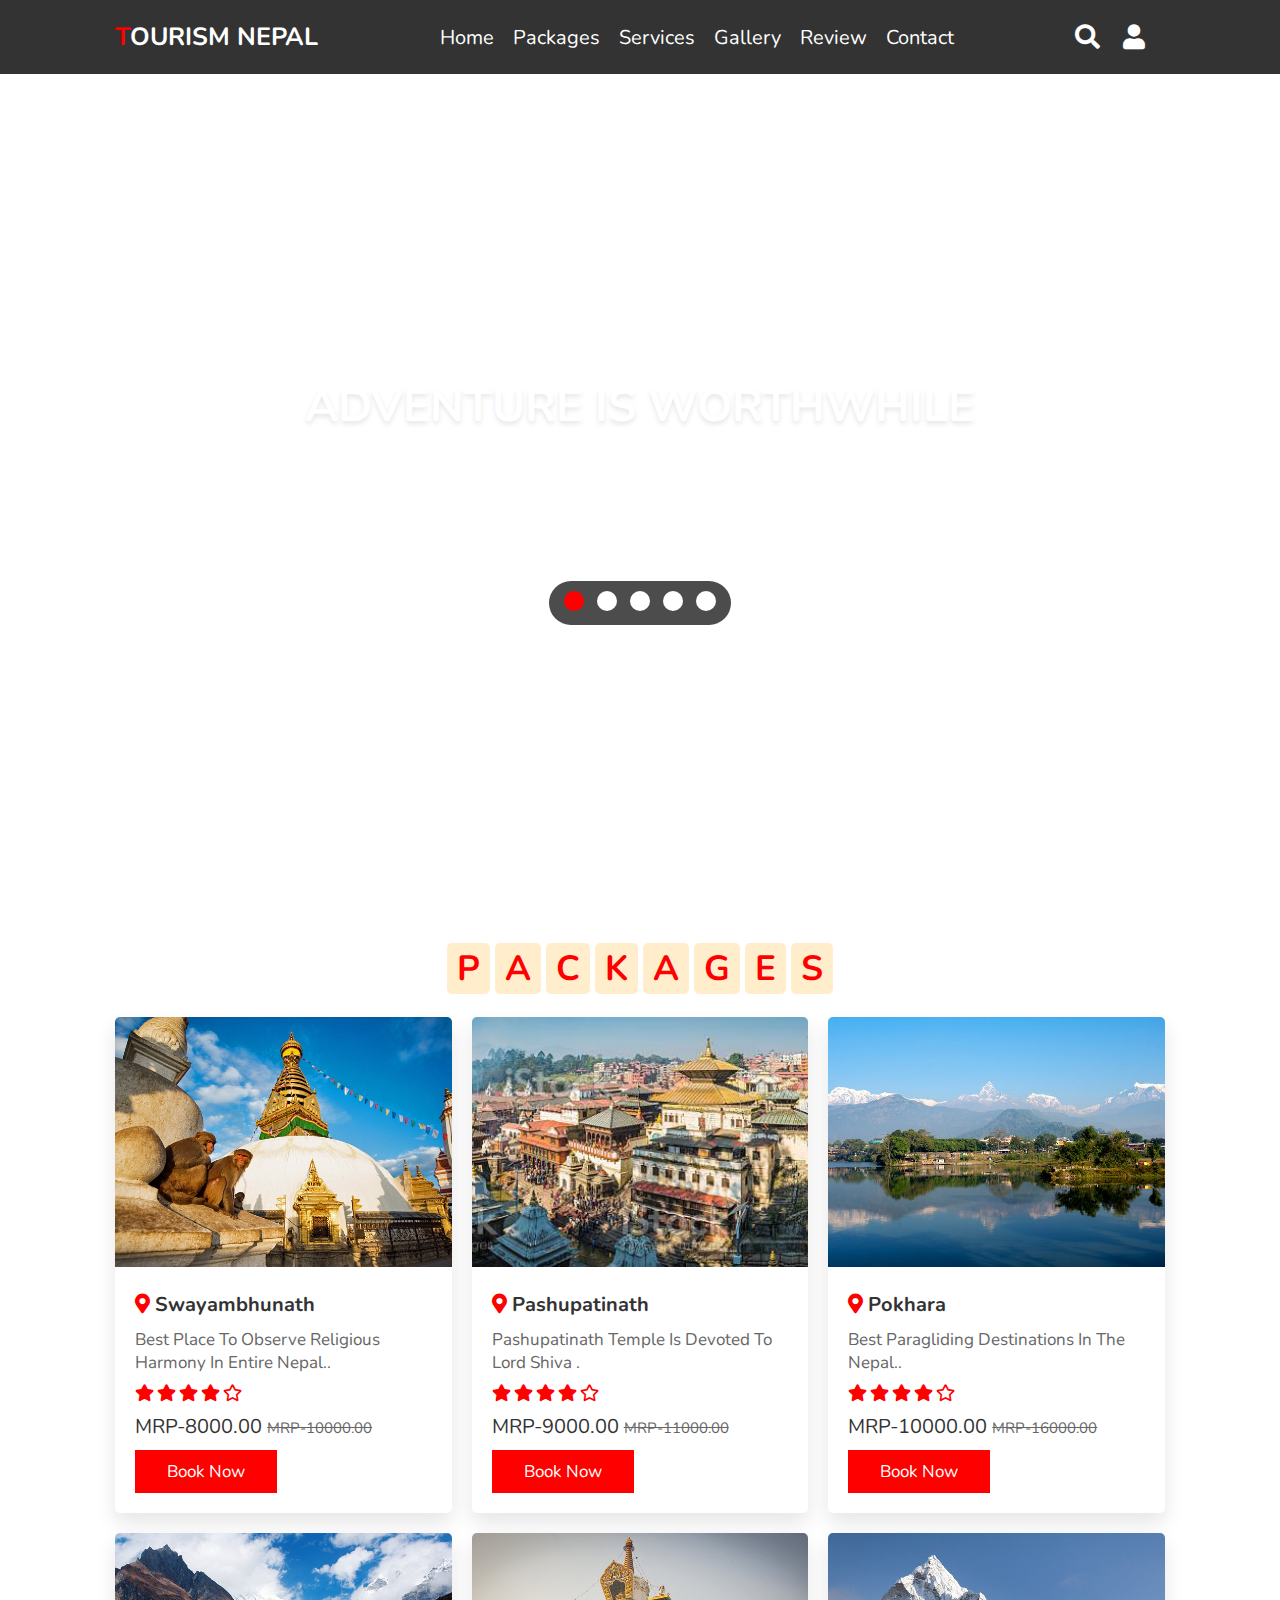
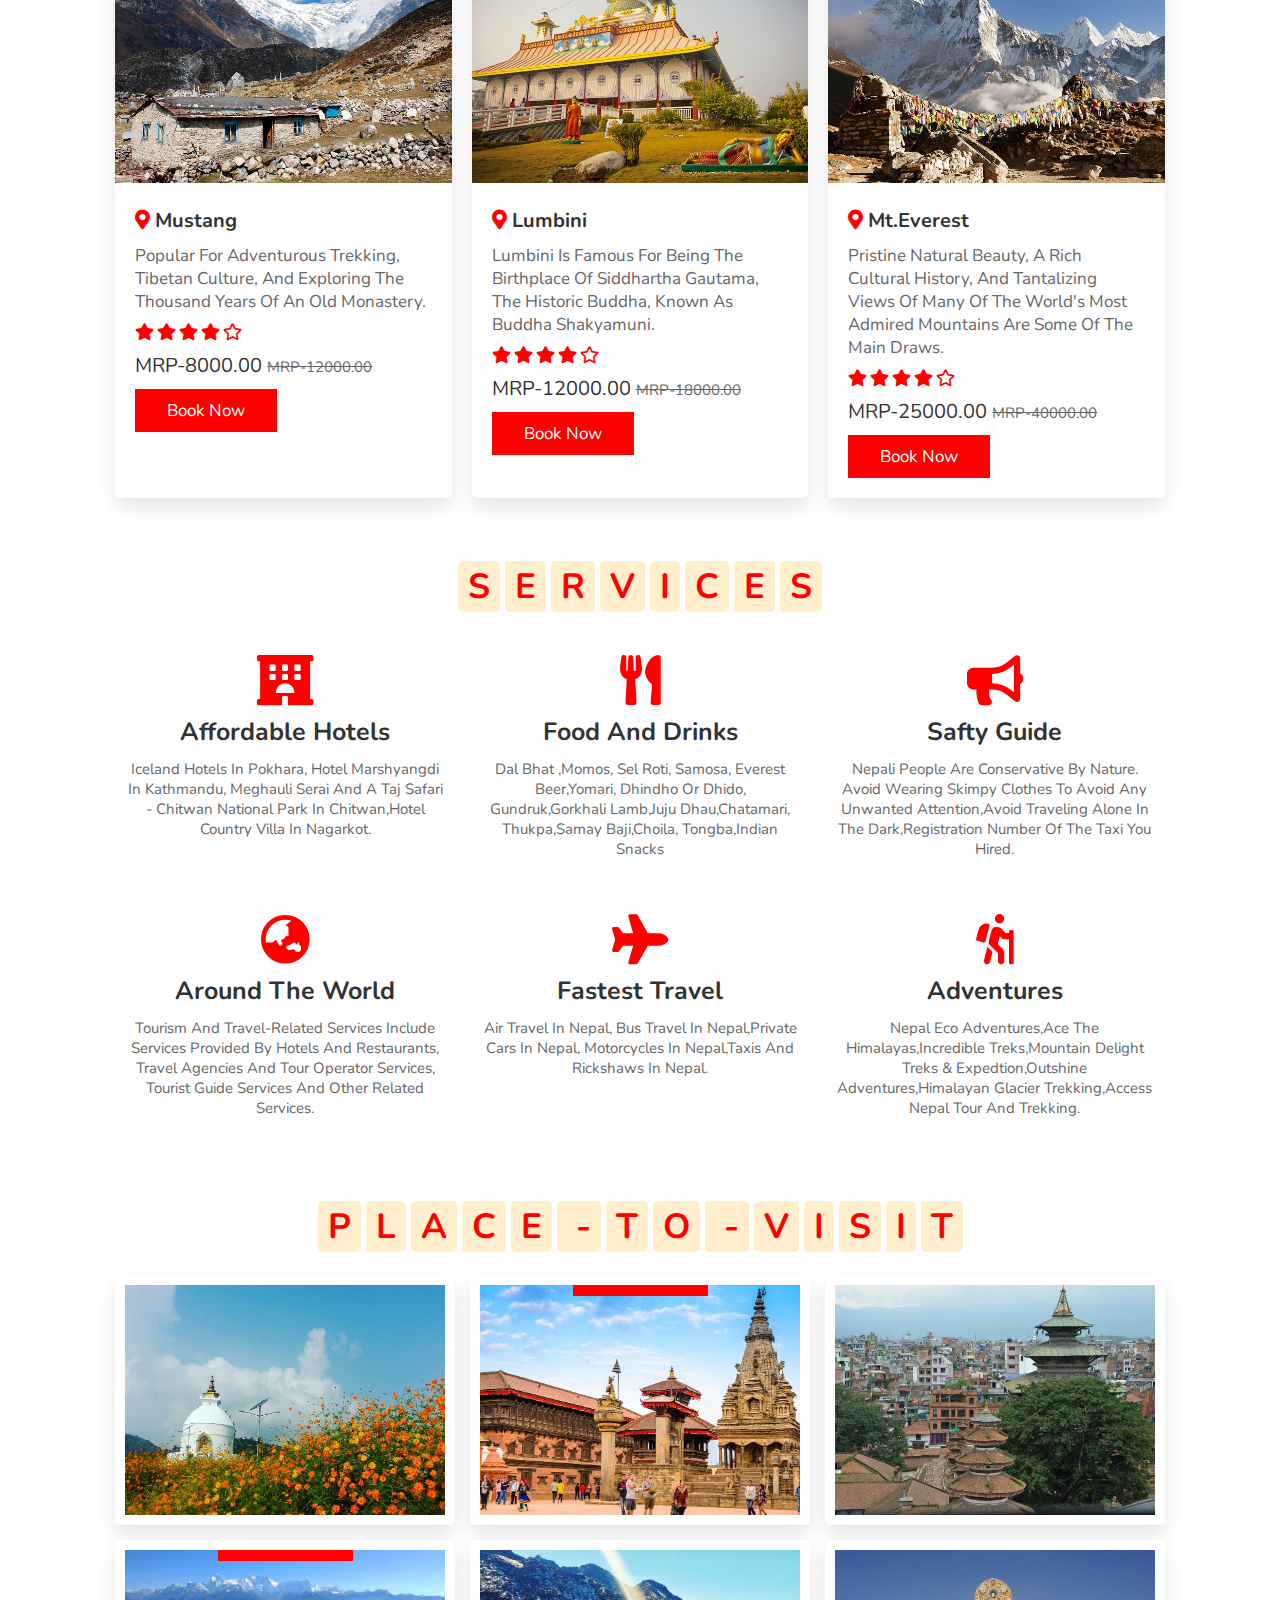
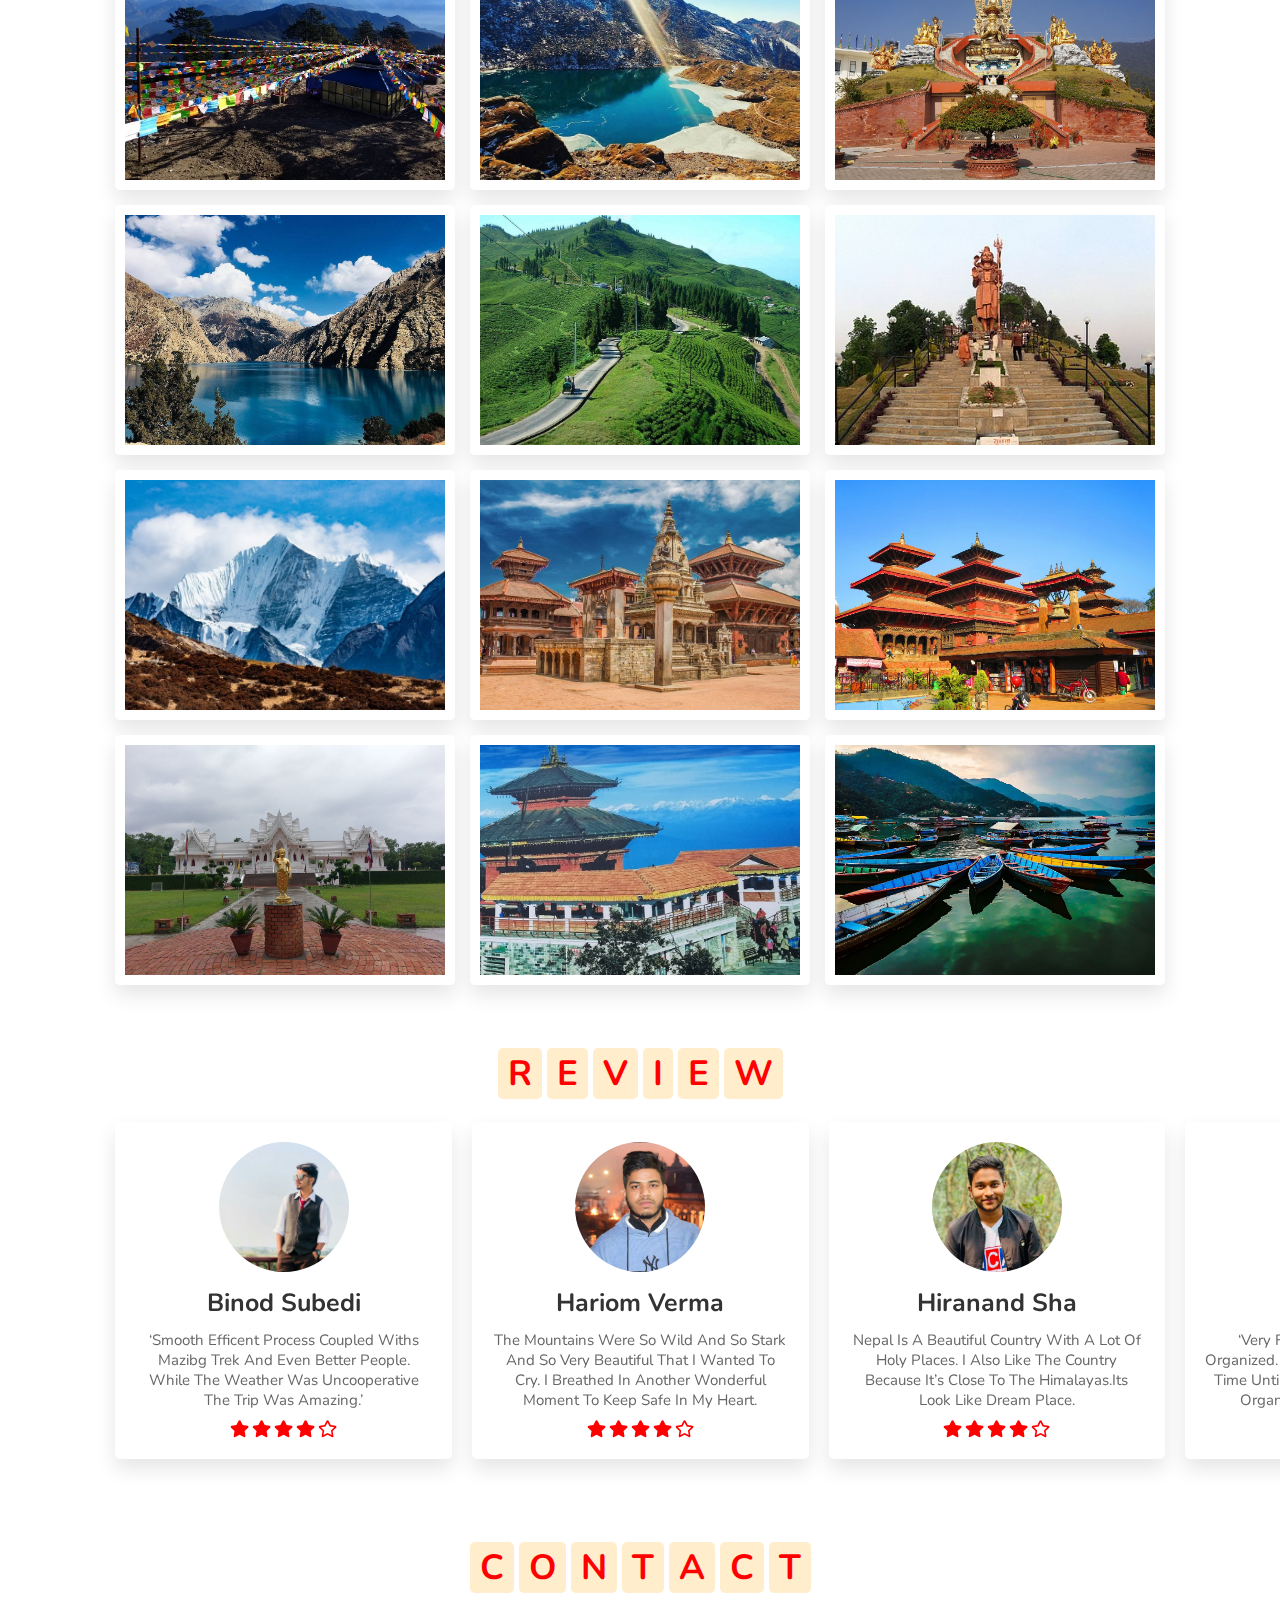
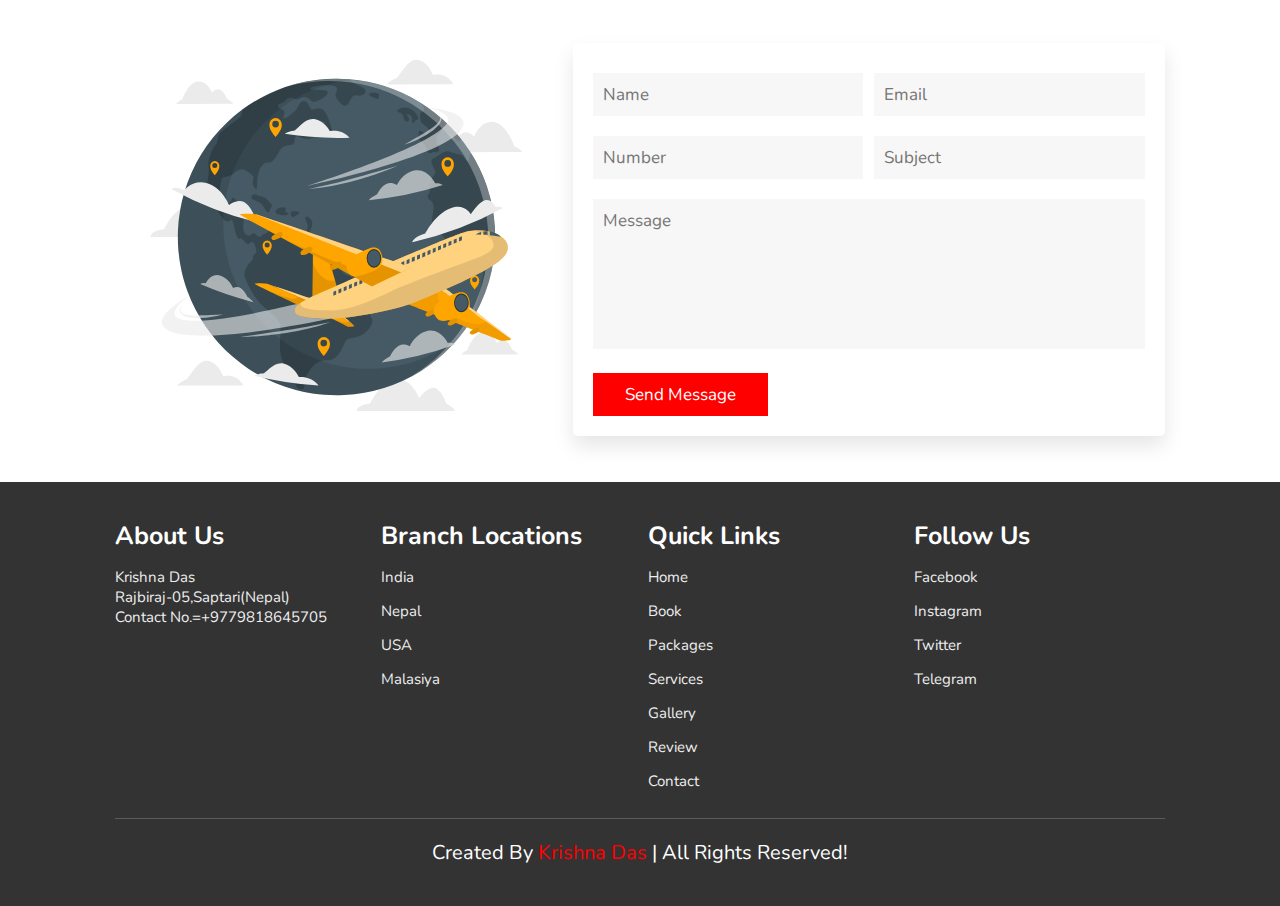
==== index.html @ 28f21b8a "new tourism website" ====
<!DOCTYPE html>
<html lang="en">
<head>
    <meta charset="UTF-8">
    <meta name="viewport" content="width=device-width, initial-scale=1.0">
    <title>complete responsive tour and travel agency website design tutorial</title>

    <link rel="stylesheet" href="https://unpkg.com/swiper/swiper-bundle.min.css" />

    <!-- font awesome cdn link  -->
    <link rel="stylesheet" href="https://cdnjs.cloudflare.com/ajax/libs/font-awesome/5.15.3/css/all.min.css">

    <!-- custom css file link  -->
    <link rel="stylesheet" href="style.css">

</head>
<body>
    
<!-- header section starts  -->

<header>

    <div id="menu-bar" class="fas fa-bars"></div>

    <a href="#" class="logo"><span>T</span>ourism Nepal</a>

    <nav class="navbar">
        <a href="#home">home</a>
        <a href="#packages">packages</a>
        <a href="#services">services</a>
        <a href="#gallery">gallery</a>
        <a href="#review">review</a>
        <a href="#contact">contact</a>
    </nav>

    <div class="icons">
        <i class="fas fa-search" id="search-btn"></i>
        <i class="fas fa-user" id="login-btn"></i>
    </div>

    <form action="" class="search-bar-container">
        <input type="search" id="search-bar" placeholder="search here...">
        <label for="search-bar" class="fas fa-search"></label>
    </form>

</header>

<!-- header section ends -->

<!-- login form container  -->

<div class="login-form-container">

    <i class="fas fa-times" id="form-close"></i>

    <form action="">
        <h3>login</h3>
        <input type="email" class="box" placeholder="enter your email">
        <input type="password" class="box" placeholder="enter your password">
        <input type="submit" value="login now" class="btn">
        <input type="checkbox" id="remember">
        <label for="remember">remember me</label>
        <p>forget password? <a href="#">click here</a></p>
        <p>don't have and account? <a href="#">register now</a></p>
    </form>

</div>

<!-- home section starts  -->

<section class="home" id="home">

    <div class="content">
        <h3>adventure is worthwhile</h3>
        <p>Heaven is a myth, Nepal is real.</p>
       
    </div>

    <div class="controls">
        <span class="vid-btn active" data-src="images/vid-1.mp4" ></span>
        <span class="vid-btn" data-src="images/vid-2.mp4"></span>
        <span class="vid-btn" data-src="images/vid-3.mp4"></span>
        <span class="vid-btn" data-src="images/vid-4.mp4"></span>
        <span class="vid-btn" data-src="images/vid-5.mp4"></span>
    </div>

    <div class="video-container">
        <video src="images/vid-1.mp4" id="video-slider" loop autoplay muted></video>
    </div>

</section>

<!-- home section ends -->

<!-- packages section starts  -->

<section class="packages" id="packages">

    <h1 class="heading">
        <span>p</span>
        <span>a</span>
        <span>c</span>
        <span>k</span>
        <span>a</span>
        <span>g</span>
        <span>e</span>
        <span>s</span>
    </h1>

    <div class="box-container">

        <div class="box">
            <img src="images/nepal-swayambhunath-monkey-temple.jpg" alt="">
            <div class="content">
                <h3> <i class="fas fa-map-marker-alt"></i> Swayambhunath </h3>
                <p>Best Place To Observe Religious Harmony In Entire Nepal..</p>
                <div class="stars">
                    <i class="fas fa-star"></i>
                    <i class="fas fa-star"></i>
                    <i class="fas fa-star"></i>
                    <i class="fas fa-star"></i>
                    <i class="far fa-star"></i>
                </div>
                <div class="price"> MRP-8000.00 <span>MRP-10000.00</span> </div>
                <a href="#" class="btn">book now</a>
            </div>
        </div>

        <div class="box">
            <img src="images/pasu.jpg" alt="">
            <div class="content">
                <h3> <i class="fas fa-map-marker-alt"></i> Pashupatinath </h3>
                <p> Pashupatinath temple is devoted to Lord Shiva .</p>
                <div class="stars">
                    <i class="fas fa-star"></i>
                    <i class="fas fa-star"></i>
                    <i class="fas fa-star"></i>
                    <i class="fas fa-star"></i>
                    <i class="far fa-star"></i>
                </div>
                <div class="price"> MRP-9000.00 <span>MRP-11000.00</span> </div>
                <a href="#" class="btn">book now</a>
            </div>
        </div>

        <div class="box">
            <img src="images/nepal-pokhara-lake.jpg" alt="">
            <div class="content">
                <h3> <i class="fas fa-map-marker-alt"></i> Pokhara </h3>
                <p> Best Paragliding Destinations In The Nepal..</p>
                <div class="stars">
                    <i class="fas fa-star"></i>
                    <i class="fas fa-star"></i>
                    <i class="fas fa-star"></i>
                    <i class="fas fa-star"></i>
                    <i class="far fa-star"></i>
                </div>
                <div class="price"> MRP-10000.00 <span>MRP-16000.00</span> </div>
                <a href="#" class="btn">book now</a>
            </div>
        </div>

        <div class="box">
            <img src="images/nepal-langtang-trek.jpg" alt="">
            <div class="content">
                <h3> <i class="fas fa-map-marker-alt"></i> Mustang </h3>
                <p>popular for adventurous trekking, Tibetan culture, and exploring the thousand years of an old monastery.</p>
                <div class="stars">
                    <i class="fas fa-star"></i>
                    <i class="fas fa-star"></i>
                    <i class="fas fa-star"></i>
                    <i class="fas fa-star"></i>
                    <i class="far fa-star"></i>
                </div>
                <div class="price"> MRP-8000.00 <span>MRP-12000.00</span> </div>
                <a href="#" class="btn">book now</a>
            </div>
        </div>

        <div class="box">
            <img src="images/nepal-lumbini-temples.jpg" alt="">
            <div class="content">
                <h3> <i class="fas fa-map-marker-alt"></i> Lumbini </h3>
                <p>Lumbini is famous for being the birthplace of Siddhartha Gautama, the historic Buddha, known as Buddha Shakyamuni.</p>
                <div class="stars">
                    <i class="fas fa-star"></i>
                    <i class="fas fa-star"></i>
                    <i class="fas fa-star"></i>
                    <i class="fas fa-star"></i>
                    <i class="far fa-star"></i>
                </div>
                <div class="price"> MRP-12000.00 <span>MRP-18000.00</span> </div>
                <a href="#" class="btn">book now</a>
            </div>
        </div>

        <div class="box">
            <img src="images/nepal-everest-base-camp-trek.jpg" alt="">
            <div class="content">
                <h3> <i class="fas fa-map-marker-alt"></i> Mt.Everest</h3>
                <p>Pristine natural beauty, a rich cultural history, and tantalizing views of many of the world's most admired mountains are some of the main draws.</p>
                <div class="stars">
                    <i class="fas fa-star"></i>
                    <i class="fas fa-star"></i>
                    <i class="fas fa-star"></i>
                    <i class="fas fa-star"></i>
                    <i class="far fa-star"></i>
                </div>
                <div class="price"> MRP-25000.00 <span>MRP-40000.00</span> </div>
                <a href="#" class="btn">book now</a>
            </div>
        </div>

    </div>

</section>

<!-- packages section ends -->





<!-- services section starts  -->

<section class="services" id="services">

    <h1 class="heading">
        <span>s</span>
        <span>e</span>
        <span>r</span>
        <span>v</span>
        <span>i</span>
        <span>c</span>
        <span>e</span>
        <span>s</span>
    </h1>

    <div class="box-container">

        <div class="box" >
            <a href="hotel.html"> <i class="fas fa-hotel"></i>
            <h3>affordable hotels</h3>
            <p>Iceland Hotels In pokhara, Hotel Marshyangdi In Kathmandu, Meghauli Serai and A Taj Safari - Chitwan National Park in Chitwan,Hotel Country Villa In Nagarkot.</p>
        </div></a>
        <div class="box">
            <a href=""> <i class="fas fa-utensils"></i>
            <h3>food and drinks</h3>
            <p>Dal Bhat ,Momos, Sel Roti, Samosa, Everest Beer,Yomari, Dhindho or Dhido, Gundruk,Gorkhali Lamb,Juju Dhau,Chatamari, Thukpa,Samay Baji,Choila, Tongba,Indian snacks</p>
        </div></a>
        <div class="box">
            <a href="">   <i class="fas fa-bullhorn"></i>
            <h3>safty guide</h3>
            <p>Nepali people are conservative by nature. Avoid wearing skimpy clothes to avoid any unwanted attention,Avoid traveling alone in the dark,registration number of the Taxi you hired.</p>
        </div></a>
        <div class="box">
            <a href="">   <i class="fas fa-globe-asia"></i>
            <h3>around the world</h3>
            <p>Tourism and travel-related services include services provided by hotels and restaurants, travel agencies and tour operator services, tourist guide services and other related services.</p>
        </div></a>
        <div class="box">
            <a href="">   <i class="fas fa-plane"></i>
            <h3>fastest travel</h3>
            <p>Air Travel in Nepal, Bus Travel in Nepal,Private Cars in Nepal, Motorcycles in Nepal,Taxis and Rickshaws in Nepal.</p>
        </div></a>
        <div class="box">
            <a href=""> <i class="fas fa-hiking"></i>
            <h3>adventures</h3>
            <p>Nepal Eco Adventures,Ace the Himalayas,Incredible Treks,Mountain Delight
                Treks & Expedtion,Outshine Adventures,Himalayan Glacier Trekking,Access Nepal
                Tour and Trekking. </p>
        </div></a>

    </div>

</section>

<!-- services section ends -->

<!-- gallery section starts  -->

<section class="gallery" id="gallery">

    <h1 class="heading">
        <span>p</span>
        <span>l</span>
        <span>a</span>
        <span>c</span>
        <span>e</span>
        <span> &#160;-</span>
        <span>t</span>
        <span>o</span>
        <span> &#160;-</span>
        <span>v</span>
        <span>i</span>
        <span>s</span>
        <span>i</span>
        <span>t</span>
    </h1>

    <div class="box-container">

        <div class="box">
            <img src="images/g-1.jpg" alt="">
            <div class="content">
                <h3>peace pagoda</h3>
                <p>A Peace Pagoda is a Buddhist stupa; a monument to inspire peace.</p>
                <a href="#" class="btn">see more</a>
            </div>
        </div>
        <div class="box">
            <img src="images/g-2.jpg" alt="">
            <div class="content">
                <h3>Bhaktapur Durbar Square</h3>
                <p>Bhaktapur has the best-preserved palace courtyards and old city centre in Nepal.</p>
                <a href="#" class="btn">see more</a>
            </div>
        </div>
        <div class="box">
            <img src="images/g-3.jpg" alt="">
            <div class="content">
                <h3>kathmandu</h3>
                <p>The city is considered the gateway to the Nepalese Himalayas and is home to several World Heritage Sites.</p>
                <a href="#" class="btn">see more</a>
            </div>
        </div>
        <div class="box">
            <img src="images/g-4.jpg" alt="">
            <div class="content">
                <h3>pathibhara devi temple</h3>
                <p>Pathibhara was an animist Limbu shrine, but after the Gorkha conquest came to be revered by Hindus.</p>
                <a href="#" class="btn">see more</a>
            </div>
        </div>
        <div class="box">
            <img src="images/g-5.jpg" alt="">
            <div class="content">
                <h3>gosaikunda</h3>
                <p>The holy Gosaikunda lake has unparalleled importance for Hindu and Buddhist pilgrims.</p>
                <a href="#" class="btn">see more</a>
            </div>
        </div>
        <div class="box">
            <img src="images/g-16.jpg" alt="">
            <div class="content">
                <h3>white monastery</h3>
                <p>The White Monastery gives heavenly pleasure and provides bird eye’s view of the Kathmandu Valley.</p>
                <a href="#" class="btn">see more</a>
            </div>
        </div>
        <div class="box">
            <img src="images/g-7.jpg" alt="">
            <div class="content">
                <h3>Gokyo Lakes</h3>
                <p>Gokyo Lakes are oligotrophic lakes in Nepal's Sagarmatha National Park.</p>
                <a href="#" class="btn">see more</a>
            </div>
        </div>
        <div class="box">
            <img src="images/g-8.jpg" alt="">
            <div class="content">
                <h3>tea garden</h3>
                <p>An excellent getaway from city life, Ilam is famous for its tea.</p>
                <a href="#" class="btn">see more</a>
            </div>
        </div>
        <div class="box">
            <img src="images/g-9.jpg" alt="">
            <div class="content">
                <h3>Kailashnath Mahadev</h3>
                <p>Kailashnath Mahadev Statue is the world's tallest Shiva temple.</p>
                <a href="#" class="btn">see more</a>
            </div>
        </div>
        <div class="box">
            <img src="images/g-10.jpg" alt="">
            <div class="content">
                <h3>Kyanjin Gompa</h3>
                <p>Trekking through rhododendron forest region along the Langtang river to Kyanjin Gompa.</p>
                <a href="#" class="btn">see more</a>
            </div>
        </div>
        <div class="box">
            <img src="images/g-11.jpg" alt="">
            <div class="content">
                <h3>patan durbar square</h3>
                <p>Historic Walking Areas, Points of Interest & Landmarks.</p>
                <a href="#" class="btn">see more</a>
            </div>
        </div>
        <div class="box">
            <img src="images/g-12.jpg" alt="">
            <div class="content">
                <h3>Durbar (Central) Square</h3>
                <p>Points of Interest & Landmarks.</p>
                <a href="#" class="btn">see more</a>
            </div>
        </div>
        <div class="box">
            <img src="images/g-13.jpg" alt="">
            <div class="content">
                <h3>Royal Thai Monastery</h3>
                <p>Royal Thai Monastery Lumbini, Lumbini Sacred Garden, East Monastic Zone, Dist. Rupandehi, Lumbini, Nepal.</p>
                <a href="#" class="btn">see more</a>
            </div>
        </div>
        <div class="box">
            <img src="images/g-14.jpg" alt="">
            <div class="content">
                <h3>Chandragiri Hills</h3>
                <p>The park is basically a picnic spot on top of the small hill near Kathmandu.</p>
                <a href="#" class="btn">see more</a>
            </div>
        </div>
        <div class="box">
            <img src="images/g-15.jpg" alt="">
            <div class="content">
                <h3>rara lake</h3>
                <p>The lake is famous for Snowtrout fish variety and is also one of the popular pilgrimage sites for Nepalis.</p>
                <a href="#" class="btn">see more</a>
            </div>
        </div>
        

    </div>

</section>

<!-- gallery section ends -->

<!-- review section starts  -->

<section class="review" id="review">

    <h1 class="heading">
        <span>r</span>
        <span>e</span>
        <span>v</span>
        <span>i</span>
        <span>e</span>
        <span>w</span>
    </h1>

    <div class="swiper-container review-slider">

        <div class="swiper-wrapper">
            <div class="swiper-slide">
                <div class="box">
                    <img src="images/binod.jpeg" alt="">
                    <h3>binod subedi</h3>
                    <p>‘Smooth efficent process coupled withs mazibg trek and even better people. While the weather was uncooperative the trip was amazing.’ </p>
                    <div class="stars">
                        <i class="fas fa-star"></i>
                        <i class="fas fa-star"></i>
                        <i class="fas fa-star"></i>
                        <i class="fas fa-star"></i>
                        <i class="far fa-star"></i>
                    </div>
                </div>
            </div>
            <div class="swiper-slide">
                <div class="box">
                    <img src="images/pic-1.jpg" alt="">
                    <h3>hariom verma</h3>
                    <p>The mountains were so wild and so stark and so very beautiful that I wanted to cry. I breathed in another wonderful moment to keep safe in my heart.</p>
                    <div class="stars">
                        <i class="fas fa-star"></i>
                        <i class="fas fa-star"></i>
                        <i class="fas fa-star"></i>
                        <i class="fas fa-star"></i>
                        <i class="far fa-star"></i>
                    </div>
                </div>
            </div>
            <div class="swiper-slide">
                <div class="box">
                    <img src="images/pic-2.jpg" alt="">
                    <h3>hiranand sha</h3>
                    <p>nepal is a beautiful country with a lot of holy places. I also like the country because it’s close to the Himalayas.Its Look Like Dream Place.  </p>
                    <div class="stars">
                        <i class="fas fa-star"></i>
                        <i class="fas fa-star"></i>
                        <i class="fas fa-star"></i>
                        <i class="fas fa-star"></i>
                        <i class="far fa-star"></i>
                    </div>
                </div>
            </div>
            <div class="swiper-slide">
                <div class="box">
                    <img src="images/krr2.jpeg" alt="">
                    <h3>krishna das</h3>
                    <p>‘very friendly staff and very well organized. Looking after you from the first time until the end. I recommended this organization without any doubt.’ </p>
                    <div class="stars">
                        <i class="fas fa-star"></i>
                        <i class="fas fa-star"></i>
                        <i class="fas fa-star"></i>
                        <i class="fas fa-star"></i>
                        <i class="far fa-star"></i>
                    </div>
                </div>
            </div>
            <div class="swiper-slide">
                <div class="box">
                    <img src="images/pic-3.jpg" alt="">
                    <h3>omnarayan yadav</h3>
                    <p>‘A Nepali outlook, pace and philosophy had prevented us from being swamped by our problems. In Nepal, it was easier to take life day by day.’</p>
                    <div class="stars">
                        <i class="fas fa-star"></i>
                        <i class="fas fa-star"></i>
                        <i class="fas fa-star"></i>
                        <i class="fas fa-star"></i>
                        <i class="far fa-star"></i>
                    </div>
                </div>
            </div>
            <div class="swiper-slide">
                <div class="box">
                    <img src="images/pic-4.jpg" alt="">
                    <h3>ranjeet das</h3>
                    <p>‘Tourists who come to Nepal look at terraced fields and see their beauty but remain blind to the hard labour they extract from tillers.’ </p>
                    <div class="stars">
                        <i class="fas fa-star"></i>
                        <i class="fas fa-star"></i>
                        <i class="fas fa-star"></i>
                        <i class="fas fa-star"></i>
                        <i class="far fa-star"></i>
                    </div>
                </div>
            </div>
          
           

        </div>

    </div>

</section>

<!-- review section ends -->

<!-- contact section starts  -->

<section class="contact" id="contact">
    
    <h1 class="heading">
        <span>c</span>
        <span>o</span>
        <span>n</span>
        <span>t</span>
        <span>a</span>
        <span>c</span>
        <span>t</span>
    </h1>

    <div class="row">

        <div class="image">
            <img src="images/contact-img.svg" alt="">
        </div>

        <form action="">
            <div class="inputBox">
                <input type="text" placeholder="Name">
                <input type="email" placeholder="Email">
            </div>
            <div class="inputBox">
                <input type="number" placeholder="Number">
                <input type="text" placeholder="Subject">
            </div>
            <textarea placeholder="Message" name="" id="" cols="30" rows="10"></textarea>
            <input type="submit" class="btn" value="Send Message">
        </form>

    </div>
    
</section>

<!-- contact section ends -->


<!-- footer section  -->

<section class="footer">

    <div class="box-container">

        <div class="box">
            <h3>about us</h3>
            <p>Krishna Das<br>Rajbiraj-05,Saptari(Nepal)<br>Contact No.=+9779818645705</p>
        </div>
        <div class="box">
            <h3>branch locations</h3>
            <a href="#">india</a>
            <a href="#">nepal</a>
            <a href="#">USA</a>
            <a href="#">Malasiya</a>
        </div>
        <div class="box">
            <h3>quick links</h3>
            <a href="#">home</a>
            <a href="#">book</a>
            <a href="#">packages</a>
            <a href="#">services</a>
            <a href="#">gallery</a>
            <a href="#">review</a>
            <a href="#">contact</a>
        </div>
        <div class="box">
            <h3>follow us</h3>
            <a href="#">facebook</a>
            <a href="#">instagram</a>
            <a href="#">twitter</a>
            <a href="#">Telegram</a>
        </div>

    </div>

    <h1 class="credit"> created by <span> Krishna Das </span> | all rights reserved! </h1>

</section>
















<script src="https://unpkg.com/swiper/swiper-bundle.min.js"></script>

<!-- custom js file link  -->
<script src="script.js"></script>

</body>
</html>
---- style.css ----
@import url('https://fonts.googleapis.com/css2?family=Nunito:wght@200;300;400;600;700&display=swap');

:root{
  --orange:red;
}

*{
  font-family: 'Nunito', sans-serif;
  margin:0; padding:0;
  box-sizing: border-box;
  text-transform: capitalize;
  outline: none; border:none;
  text-decoration: none;
  transition: all .2s linear;
}

*::selection{
  background:var(--orange);
  color:#fff;
}

html{
  font-size: 62.5%;
  overflow-x: hidden;
  scroll-padding-top: 6rem;
  scroll-behavior: smooth;
}

section{
  padding:2rem 9%;
}

.heading{
  text-align: center;
  padding:2.5rem 0
}

.heading span{
  font-size: 3.5rem;
  background:rgba(255, 165, 0,.2);
  color:var(--orange);
  border-radius: .5rem;
  padding:.2rem 1rem;
}

.heading span.space{
  background:none;
}

.btn{
  display: inline-block;
  margin-top: 1rem;
  background:var(--orange);
  color:#fff;
  padding:.8rem 3rem;
  border:.2rem solid var(--orange);
  cursor: pointer;
  font-size: 1.7rem;
}

.btn:hover{
  background:rgba(255, 165, 0,.2);
  color:var(--orange);
}

header{
  position: fixed;
  top:0; left: 0; right:0;
  background:#333;
  z-index: 1000;
  display: flex;
  align-items: center;
  justify-content: space-between;
  padding:2rem 9%;
}

header .logo{
  font-size: 2.5rem;
  font-weight: bolder;
  color:#fff;
  text-transform: uppercase;
}

header .logo span{
  color:var(--orange);
}

header .navbar a{
  color:#fff;
  font-size: 2rem;
  margin:0 .8rem;
}

header .navbar a:hover{
  color:var(--orange);
}

header .icons i{
  font-size: 2.5rem;
  color:#fff;
  cursor: pointer;
  margin-right: 2rem;
}

header .icons i:hover{
  color:var(--orange);
}

header .search-bar-container{
  position: absolute;
  top:100%; left: 0; right:0;
  padding:1.5rem 2rem;
  background:#333;
  border-top: .1rem solid rgba(255,255,255,.2);
  display: flex;
  align-items: center;
  z-index: 1001;
  clip-path: polygon(0 0, 100% 0, 100% 0, 0 0);
}

header .search-bar-container.active{
  clip-path: polygon(0 0, 100% 0, 100% 100%, 0 100%);
}

header .search-bar-container #search-bar{
  width:100%;
  padding:1rem;
  text-transform: none;
  color:#333;
  font-size: 1.7rem;
  border-radius: .5rem;
}

header .search-bar-container label{
  color:#fff;
  cursor: pointer;
  font-size: 3rem;
  margin-left: 1.5rem;
}

header .search-bar-container label:hover{
  color:var(--orange);
}

.login-form-container{
  position: fixed;
  top:-120%; left: 0;
  z-index: 10000;
  min-height: 100vh;
  width:100%;
  background:rgba(0,0,0,.7);
  display: flex;
  align-items: center;
  justify-content: center;
}

.login-form-container.active{
  top:0;
}

.login-form-container form{
  margin:2rem;
  padding:1.5rem 2rem;
  border-radius: .5rem;
  background:#fff;
  width:50rem;
}

.login-form-container form h3{
  font-size: 3rem;
  color:#444;
  text-transform: uppercase;
  text-align: center;
  padding:1rem 0;
}

.login-form-container form .box{
  width:100%;
  padding:1rem;
  font-size: 1.7rem;
  color:#333;
  margin:.6rem 0;
  border:.1rem solid rgba(0,0,0,.3);
  text-transform: none;
}

.login-form-container form .box:focus{
  border-color: var(--orange);;
}

.login-form-container form #remember{
  margin:2rem 0;
}

.login-form-container form label{
  font-size: 1.5rem;
}

.login-form-container form .btn{
  display: block;
  width:100%;
}

.login-form-container form p{
  padding:.5rem 0;
  font-size: 1.5rem;
  color:#666;
}

.login-form-container form p a{
  color:var(--orange);
}

.login-form-container form p a:hover{
  color:#333;
  text-decoration: underline;
}

.login-form-container #form-close{
  position: absolute;
  top:2rem; right:3rem;
  font-size: 5rem;
  color:#fff;
  cursor: pointer;
}

#menu-bar{
  color:#fff;
  border:.1rem solid #fff;
  border-radius: .5rem;
  font-size: 3rem;
  padding:.5rem 1.2rem;
  cursor: pointer;
  display: none;
}

.home{
  min-height: 100vh;
  display: flex;
  align-items: center;
  justify-content: center;
  flex-flow: column;
  position: relative;
  z-index: 0;
}

.home .content{
  text-align: center;
}

.home .content h3{
  font-size: 4.5rem;
  color:#fff;
  text-transform: uppercase;
  text-shadow: 0 .3rem .5rem rgba(0,0,0,.1);
}

.home .content p{
  font-size: 2.5rem;
  color:#fff;
  padding:.5rem 0;
}

.home .video-container video{
  position: absolute;
  top:0; left: 0;
  z-index: -1;
  height: 100%;
  width:100%;
  object-fit: cover;
}

.home .controls{
  padding:1rem;
  border-radius: 5rem;
  background:rgba(0,0,0,.7);
  position: relative;
  top:10rem;
}

.home .controls .vid-btn{
  height:2rem;
  width:2rem;
  display: inline-block;
  border-radius: 50%;
  background:#fff;
  cursor: pointer;
  margin:0 .5rem;
}

.home .controls .vid-btn.active{
  background:var(--orange);
}

.book .row{
  display: flex;
  flex-wrap: wrap;
  gap:1.5rem;
  align-items: center;
}

.book .row .image{
  flex:1 1 40rem;
}

.book .row .image img{
  width:100%;
}

.book .row form{
  flex:1 1 40rem;
  padding:2rem;
  box-shadow: 0 1rem 2rem rgba(0,0,0,.1);
  border-radius: .5rem;
}

.book .row form .inputBox{
  padding:.5rem 0;
}

.book .row form .inputBox input{
  width:100%;
  padding:1rem;
  border:.1rem solid rgba(0,0,0,.1);
  font-size: 1.7rem;
  color:#333;
  text-transform: none;
}

.book .row form .inputBox h3{
  font-size: 2rem;
  padding:1rem 0;
  color:#666;
}

.packages .box-container{
  display: flex;
  flex-wrap: wrap;
  gap:2rem;
}

.packages .box-container .box{
  flex:1 1 30rem;
  border-radius: .5rem;
  overflow: hidden;
  box-shadow: 0 1rem 2rem rgba(0,0,0,.1);
}

.packages .box-container .box img{
  height: 25rem;
  width:100%;
  object-fit: cover;
}

.packages .box-container .box .content{
  padding:2rem;
}

.packages .box-container .box .content h3{
  font-size:2rem;
  color:#333;
}

.packages .box-container .box .content h3 i{
  color:var(--orange);
}

.packages .box-container .box .content p{
  font-size:1.7rem;
  color:#666;
  padding:1rem 0;
}

.packages .box-container .box .content .stars i{
  font-size:1.7rem;
  color:var(--orange);
}

.packages .box-container .box .content .price{
  font-size: 2rem;
  color:#333;
  padding-top: 1rem;
}

.packages .box-container .box .content .price span{
  color:#666;
  font-size: 1.5rem;
  text-decoration: line-through;
}

.services .box-container{
  display: flex;
  flex-wrap: wrap;
  gap:1.5rem;
}

.services .box-container .box{
  flex: 1 1 30rem;
  border-radius: .5rem;
  padding:1rem;
  text-align: center;
}

.services .box-container .box i{
  padding:1rem;
  font-size: 5rem;
  color:var(--orange);
}

.services .box-container .box h3{
  font-size: 2.5rem;
  color:#333;
}

.services .box-container .box p{
  font-size: 1.5rem;
  color:#666;
  padding:1rem 0;
}

.services .box-container .box:hover{
  box-shadow: 0 1rem 2rem rgba(0,0,0,.1);
}

.gallery .box-container{
  display: flex;
  flex-wrap: wrap;
  gap:1.5rem;
}

.gallery .box-container .box{
  overflow: hidden;
  box-shadow: 0 1rem 2rem rgba(0,0,0,.1);
  border:1rem solid #fff;
  border-radius: .5rem;
  flex:1 1 30rem;
  height: 25rem;
  position: relative;
}

.gallery .box-container .box img{
  height: 100%;
  width:100%;
  object-fit: cover;
}

.gallery .box-container .box .content{
  position: absolute;
  top:-100%; left:0;
  height: 100%;
  width:100%;
  text-align: center;
  background:rgba(0,0,0,.7);
  padding:2rem;
  padding-top: 5rem;
}

.gallery .box-container .box:hover .content{
  top:0;
}

.gallery .box-container .box .content h3{
  font-size: 2.5rem;
  color:var(--orange);
}

.gallery .box-container .box .content p{
  font-size: 1.5rem;
  color:#eee;
  padding:.5rem 0;
}

.review .review-slider{
  padding-bottom: 2rem;
}

.review .box{
  padding:2rem;
  text-align: center;
  box-shadow: 0 1rem 2rem rgba(0,0,0,.1);
  border-radius: .5rem;
}

.review .box img{
  height:13rem;
  width:13rem;
  border-radius: 50%;
  object-fit: cover;
  margin-bottom: 1rem;
}

.review .box h3{
  color:#333;
  font-size: 2.5rem;
}

.review .box p{
  color:#666;
  font-size: 1.5rem;
  padding:1rem 0;
}

.review .box .stars i{
  color:var(--orange);
  font-size: 1.7rem;
}

.contact .row{
  display: flex;
  flex-wrap: wrap;
  gap:1.5rem;
  align-items: center;
}

.contact .row .image{
  flex:1 1 35rem;
}

.contact .row .image img{
  width:100%;
}

.contact .row form{
  flex:1 1 50rem;
  padding:2rem;
  box-shadow: 0 1rem 2rem rgba(0,0,0,.1);
  border-radius: .5rem;
}

.contact .row form .inputBox{
  display: flex;
  flex-wrap: wrap;
  justify-content: space-between;
}

.contact .row form .inputBox input, .contact .row form textarea{
  width:49%;
  margin:1rem 0;
  padding:1rem;
  font-size: 1.7rem;
  color:#333;
  background:#f7f7f7;
  text-transform: none;
}

.contact .row form textarea{
  height: 15rem;
  resize: none;
  width:100%;
}

.brand-container{
  text-align: center;
}

.footer{
  background:#333;
}

.footer .box-container{
  display: flex;
  flex-wrap: wrap;
  gap:1.5rem;
}

.footer .box-container .box{
  padding:1rem 0;
  flex:1 1 25rem;
}

.footer .box-container .box h3{
  font-size: 2.5rem;
  padding:.7rem 0;
  color:#fff;
}

.footer .box-container .box p{
  font-size: 1.5rem;
  padding:.7rem 0;
  color:#eee;
}

.footer .box-container .box a{
  display: block;
  font-size: 1.5rem;
  padding:.7rem 0;
  color:#eee;
}

.footer .box-container .box a:hover{
  color:var(--orange);
  text-decoration: underline;
}

.footer .credit{
  text-align: center;
  padding:2rem 1rem;
  margin-top: 1rem;
  font-size: 2rem;
  font-weight: normal;
  color:#fff;
  border-top: .1rem solid rgba(255,255,255,.2);
}

.footer .credit span{
  color:var(--orange);
}
















/* media queries  */

@media (max-width:1200px){

  html{
    font-size: 55%;
  }

}

@media (max-width:991px){

  header{
    padding:2rem;
  }

  section{
    padding:2rem;
  }

}

@media (max-width:768px){

  #menu-bar{
    display: initial;
  }

  header .navbar{
    position: absolute;
    top:100%; right:0; left: 0;
    background: #333;
    border-top: .1rem solid rgba(255,255,255,.2);
    padding:1rem 2rem;
    clip-path: polygon(0 0, 100% 0, 100% 0, 0 0);
  }

  header .navbar.active{
    clip-path: polygon(0 0, 100% 0, 100% 100%, 0 100%);
  }

  header .navbar a{
    display: block;
    border-radius: .5rem;
    padding:1.5rem;
    margin:1.5rem 0;    
    background:#222;
  }

}

@media (max-width:450px){

  html{
    font-size: 50%;
  }

  .heading span{
    font-size: 2.5rem;
  }

  .contact .row form .inputBox input{
    width:100%;
  }

}
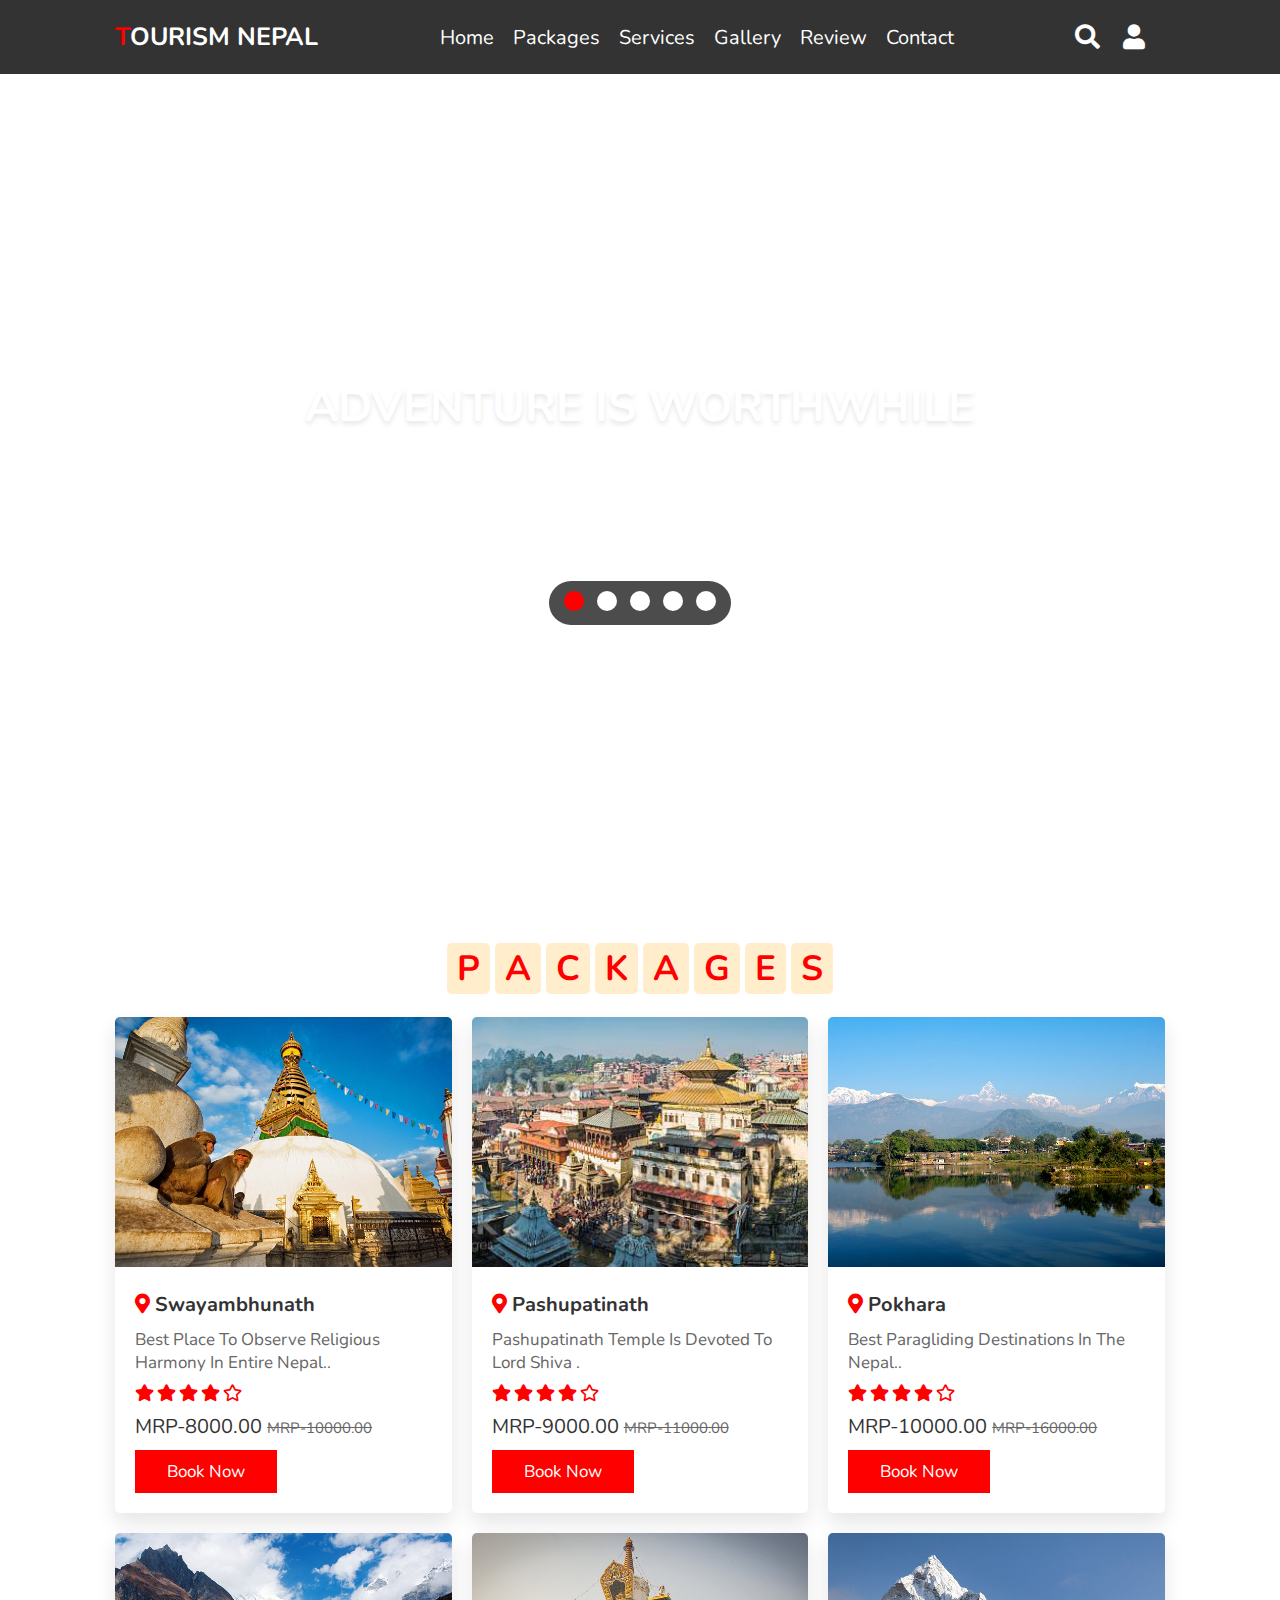
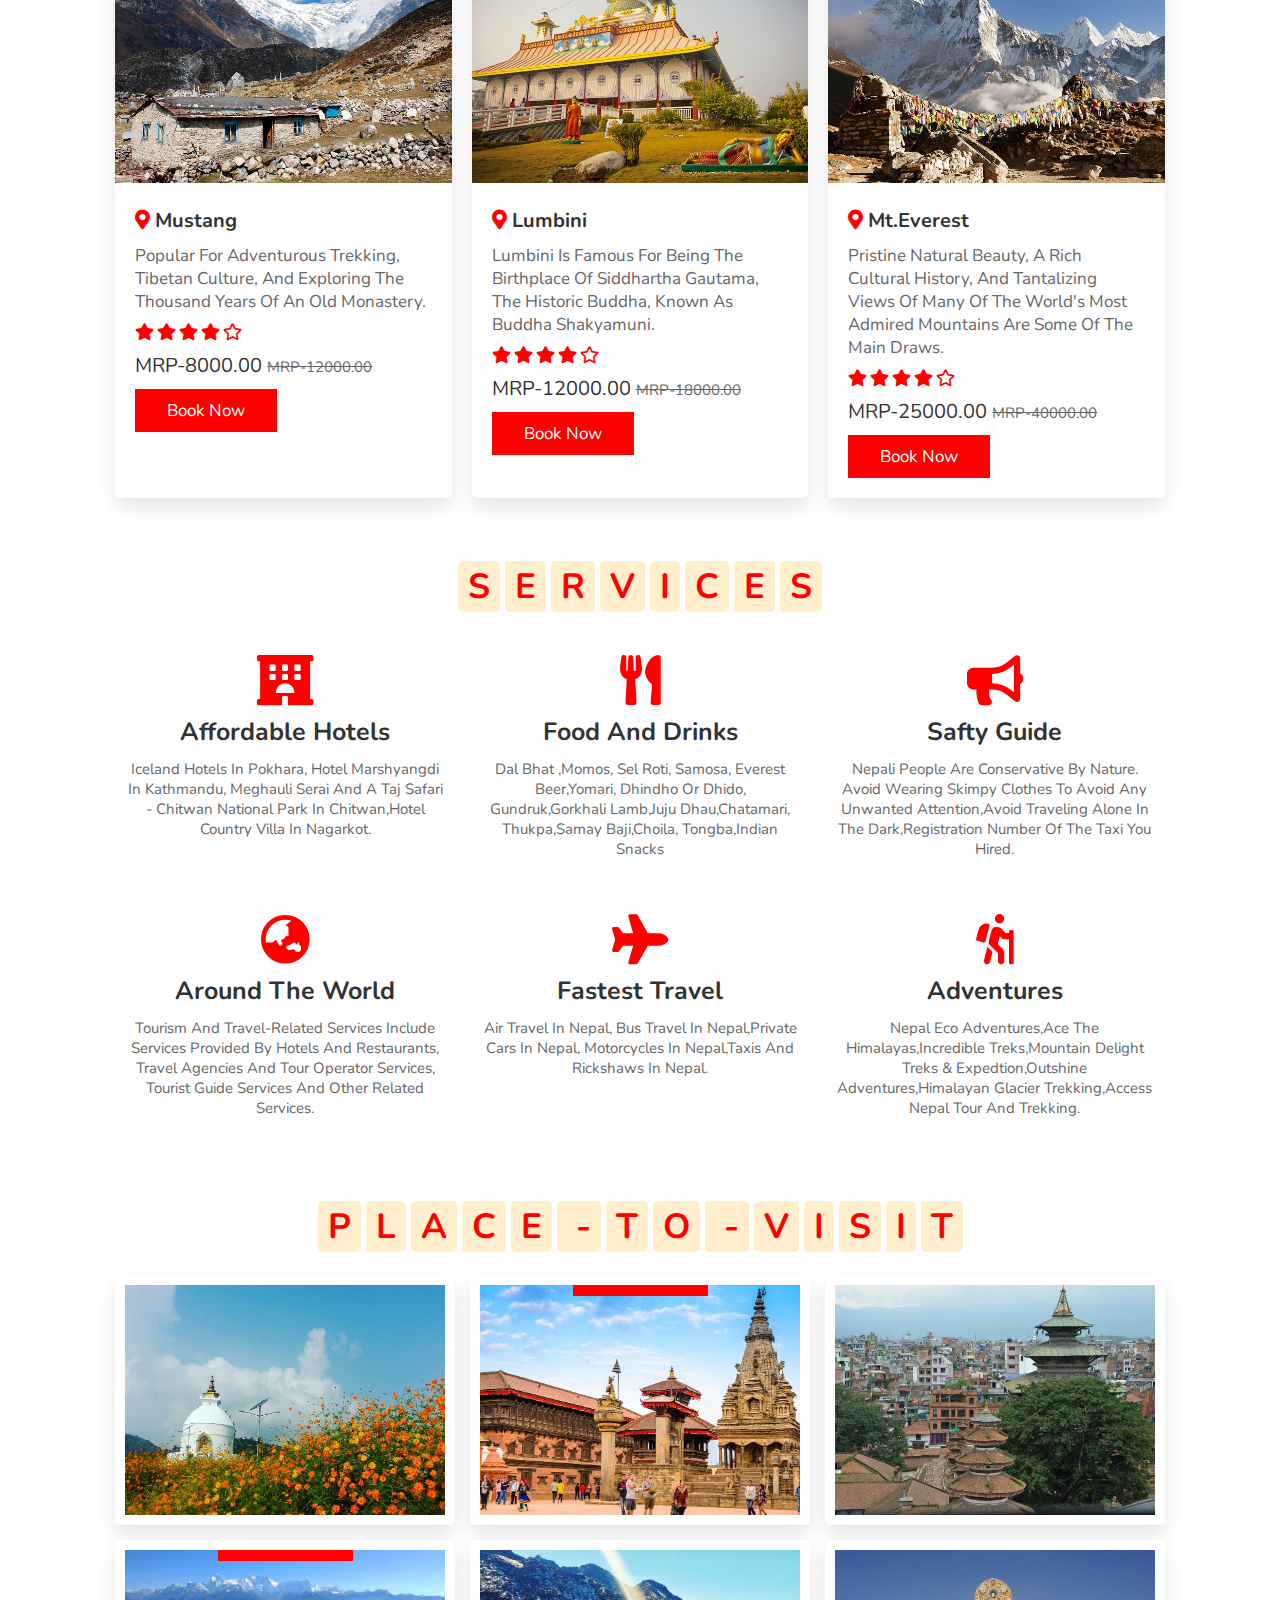
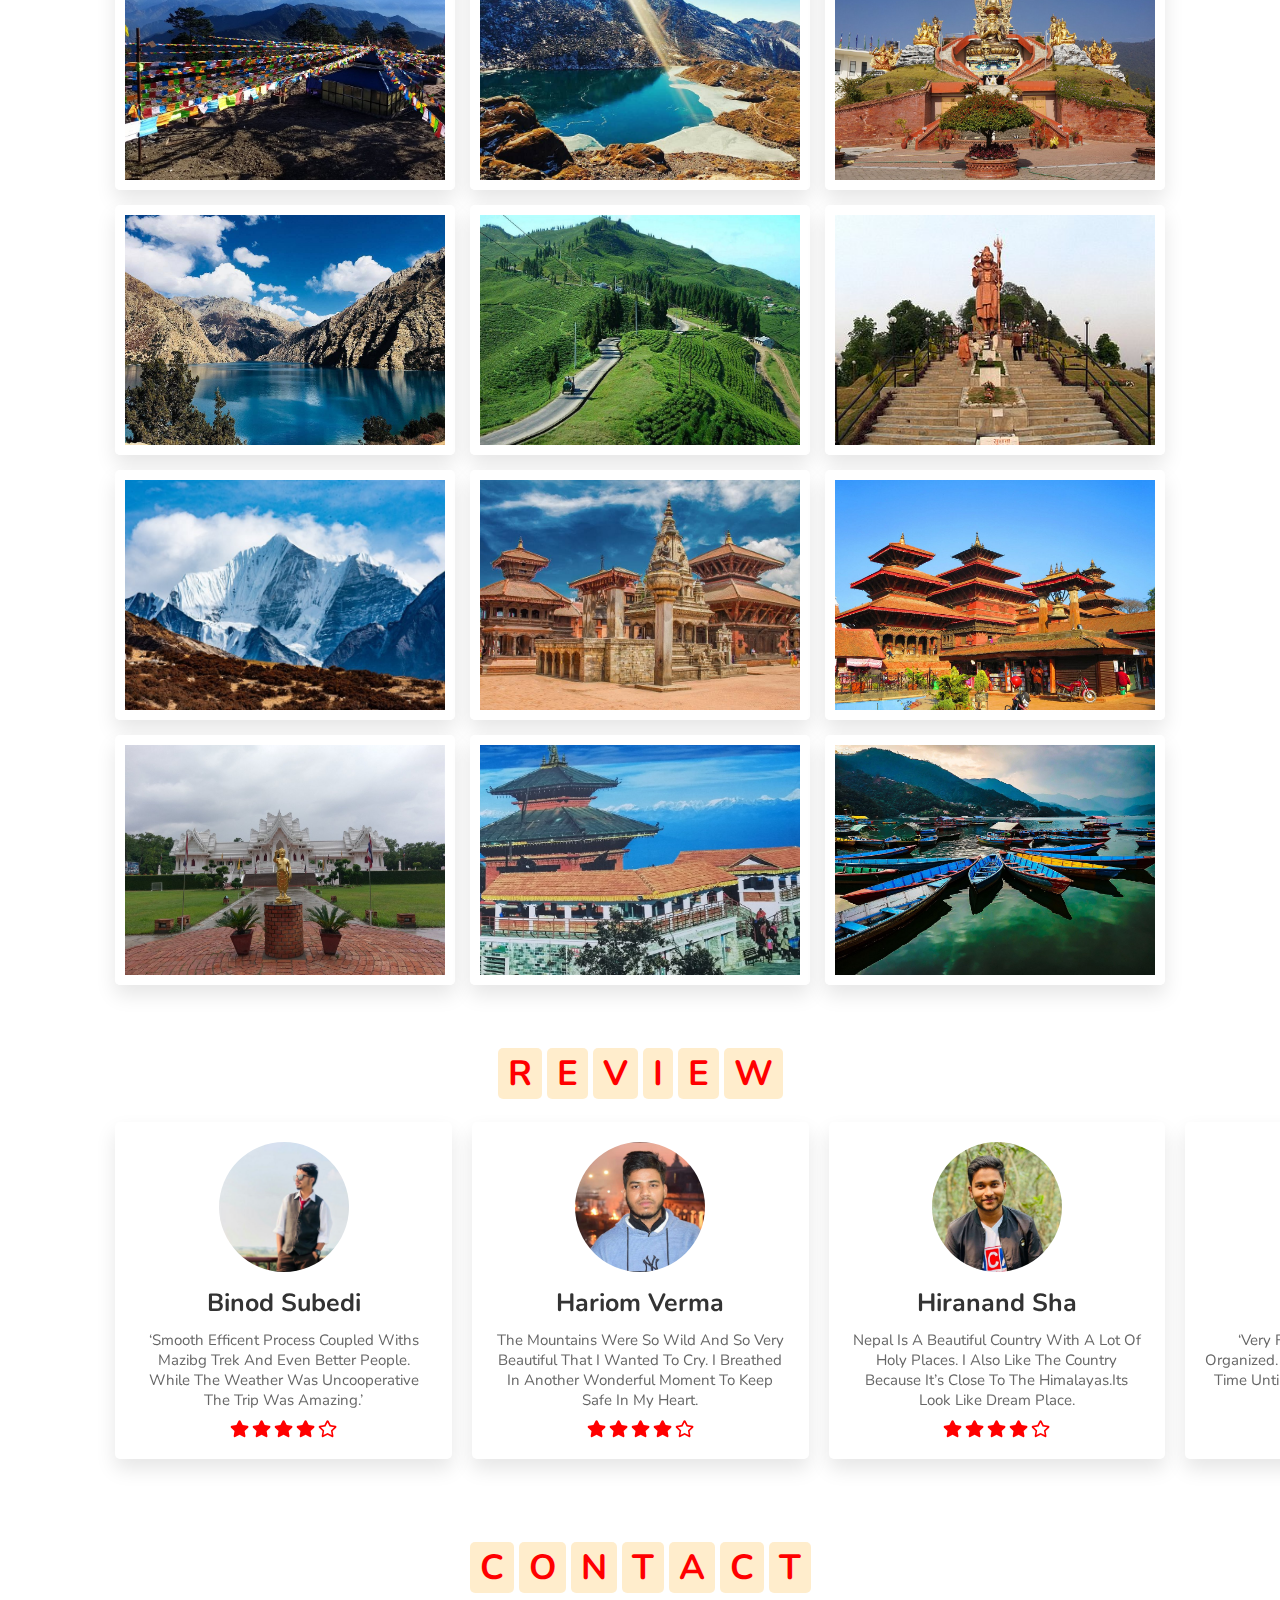
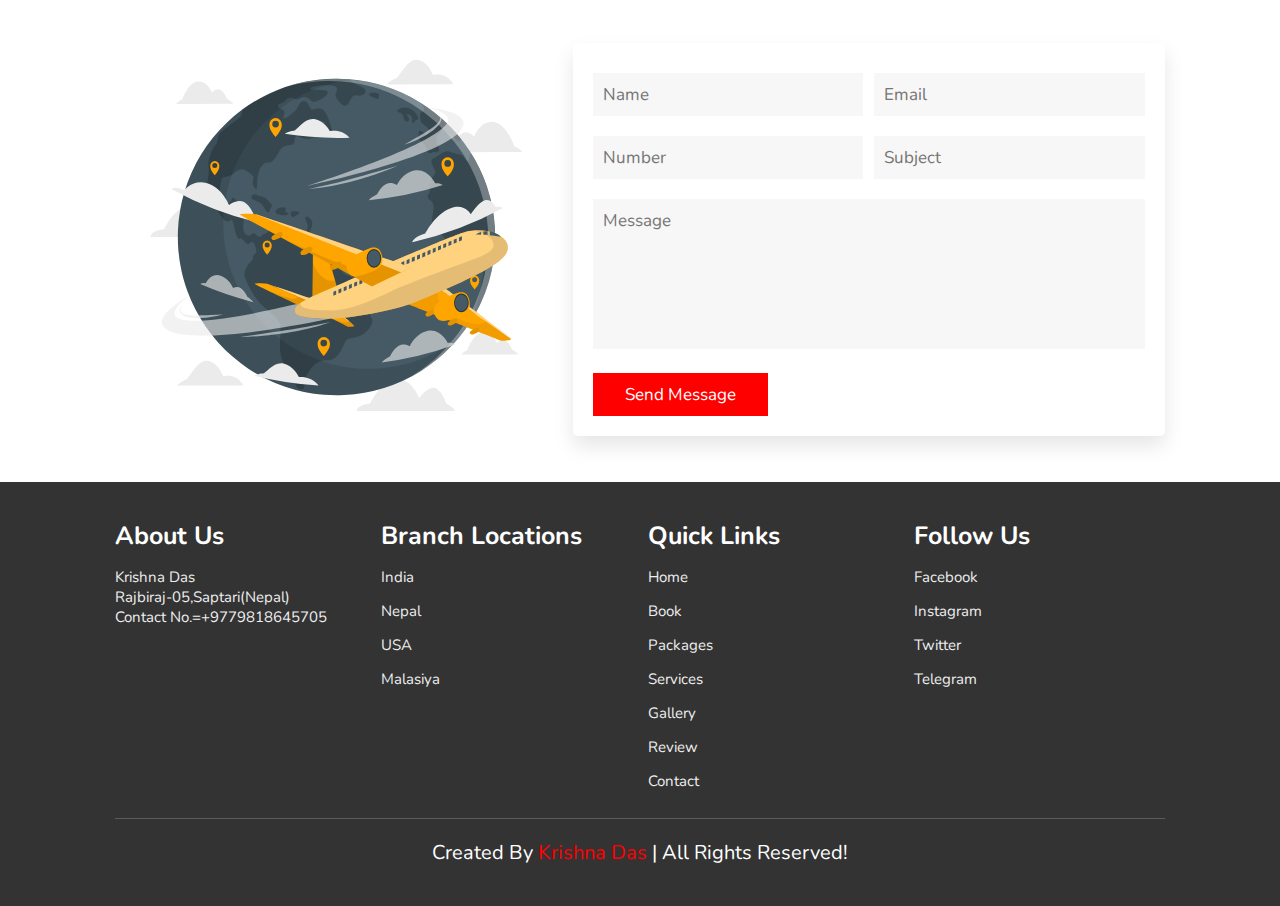
==== commit 7d2d864e: "updated text" ====
--- a/index.html
+++ b/index.html
@@ -462,7 +462,7 @@
                 <div class="box">
                     <img src="images/pic-1.jpg" alt="">
                     <h3>hariom verma</h3>
-                    <p>The mountains were so wild and so stark and so very beautiful that I wanted to cry. I breathed in another wonderful moment to keep safe in my heart.</p>
+                    <p>The mountains were so wild and  so very beautiful that I wanted to cry. I breathed in another wonderful moment to keep safe in my heart.</p>
                     <div class="stars">
                         <i class="fas fa-star"></i>
                         <i class="fas fa-star"></i>
@@ -490,7 +490,7 @@
                 <div class="box">
                     <img src="images/krr2.jpeg" alt="">
                     <h3>krishna das</h3>
-                    <p>‘very friendly staff and very well organized. Looking after you from the first time until the end. I recommended this organization without any doubt.’ </p>
+                    <p>‘very friendly staff and very well organized. Looking after you from the first time until the end. I recommended this organization.’ </p>
                     <div class="stars">
                         <i class="fas fa-star"></i>
                         <i class="fas fa-star"></i>
@@ -504,7 +504,7 @@
                 <div class="box">
                     <img src="images/pic-3.jpg" alt="">
                     <h3>omnarayan yadav</h3>
-                    <p>‘A Nepali outlook, pace and philosophy had prevented us from being swamped by our problems. In Nepal, it was easier to take life day by day.’</p>
+                    <p>‘A Nepali outlook, pace had prevented us from being swamped by our problems. In Nepal, it was easier to take life day by day.’</p>
                     <div class="stars">
                         <i class="fas fa-star"></i>
                         <i class="fas fa-star"></i>
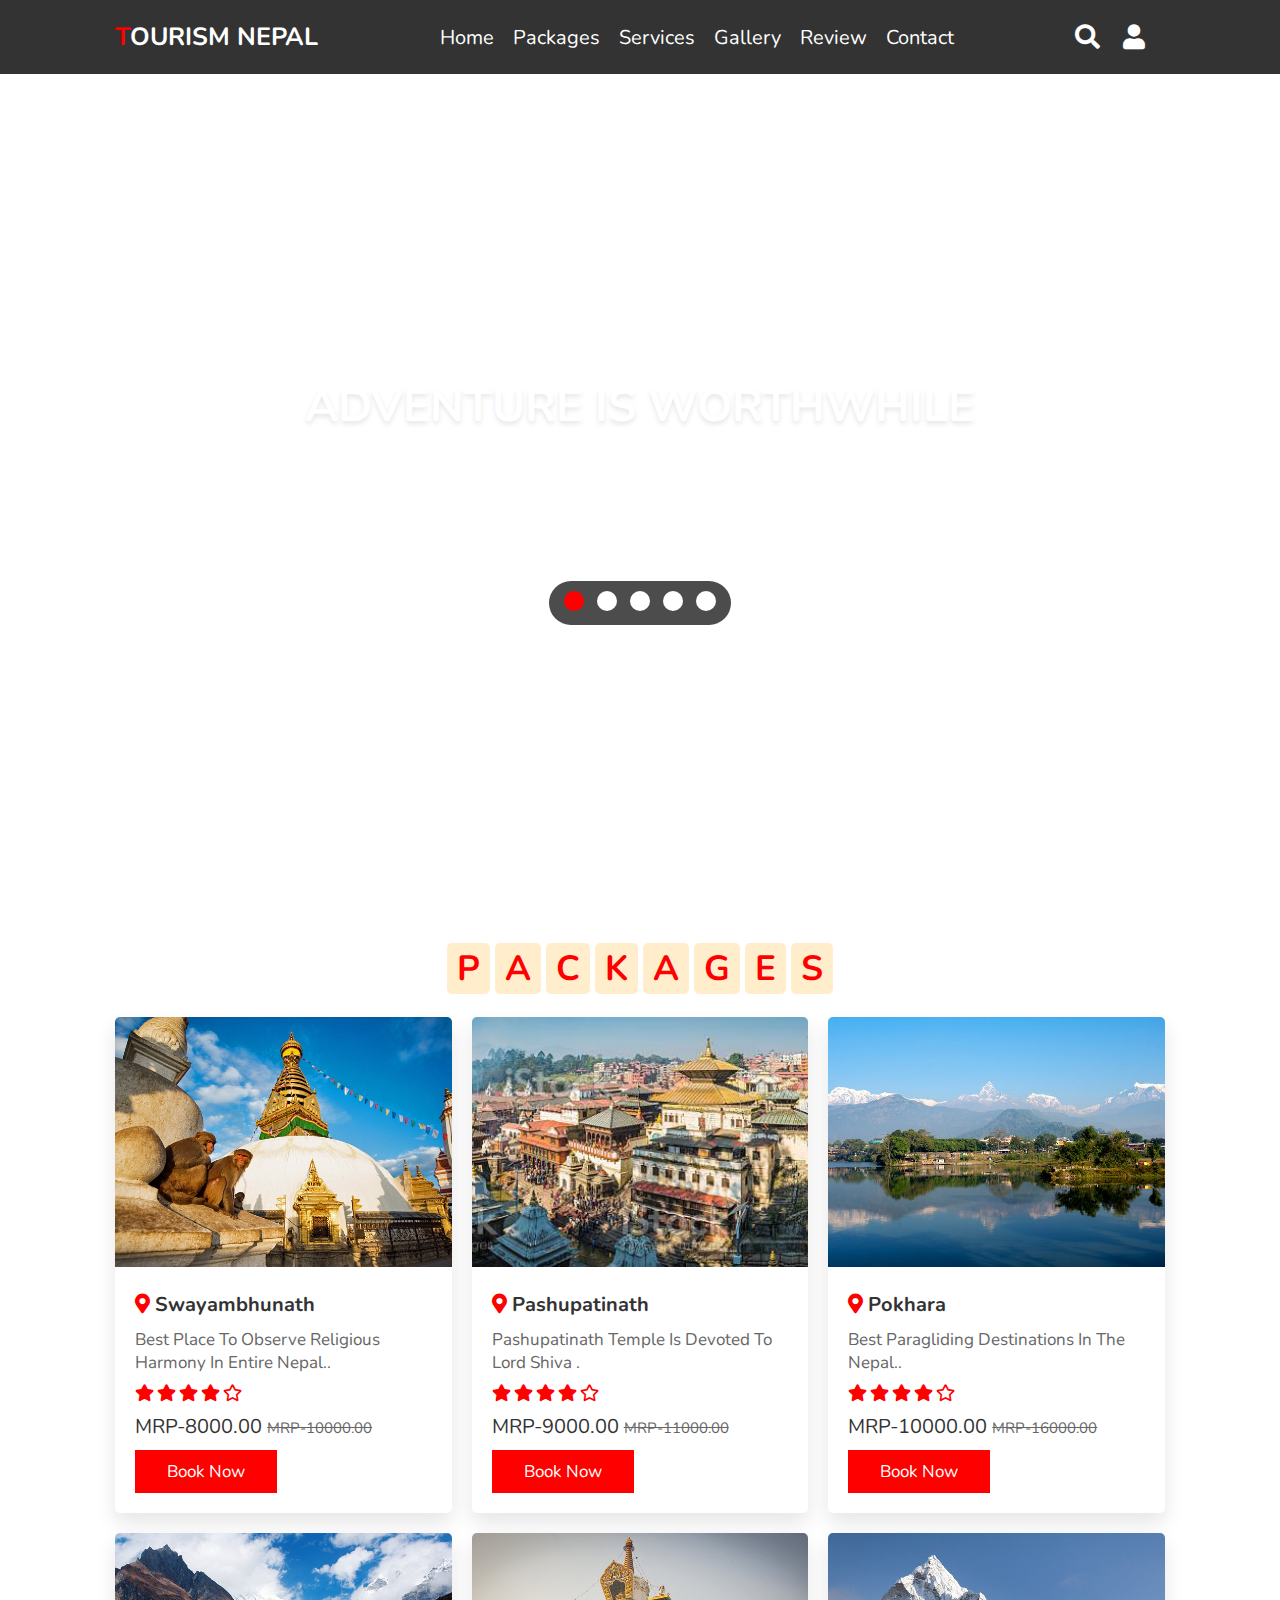
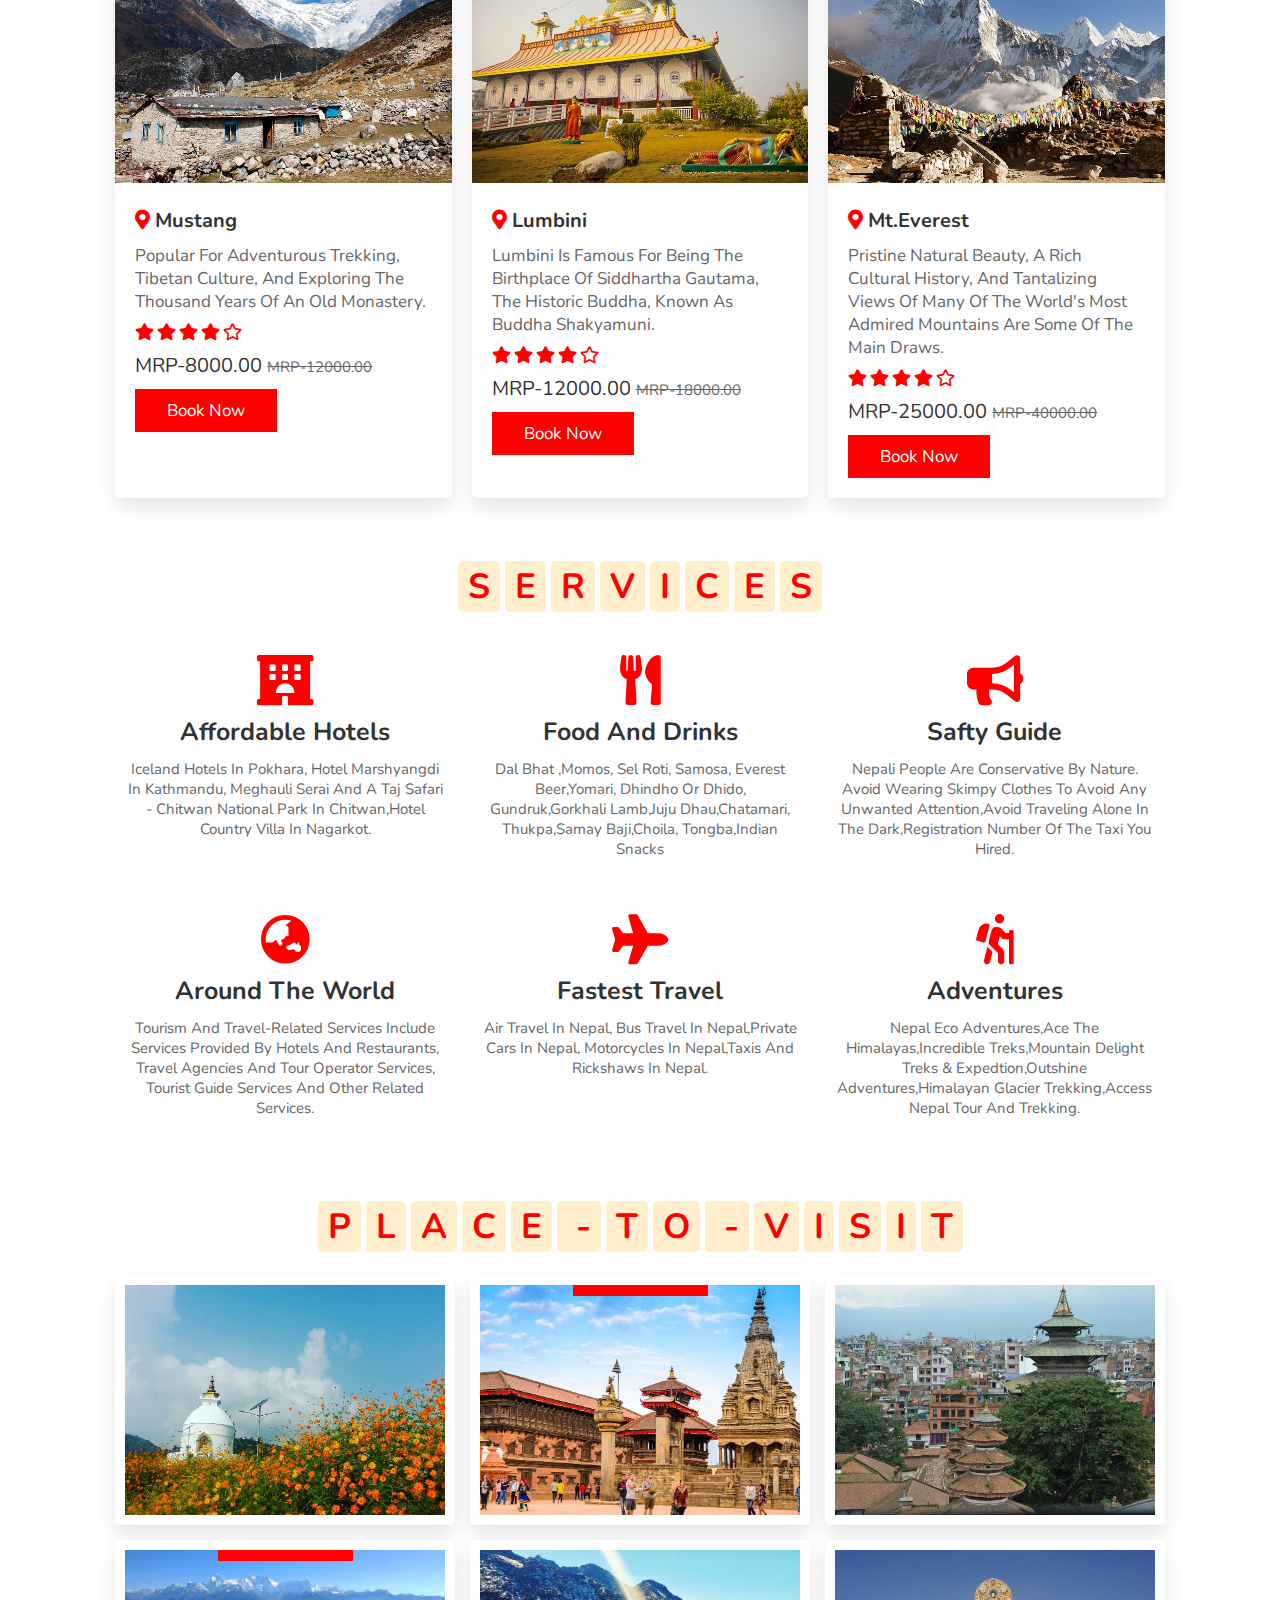
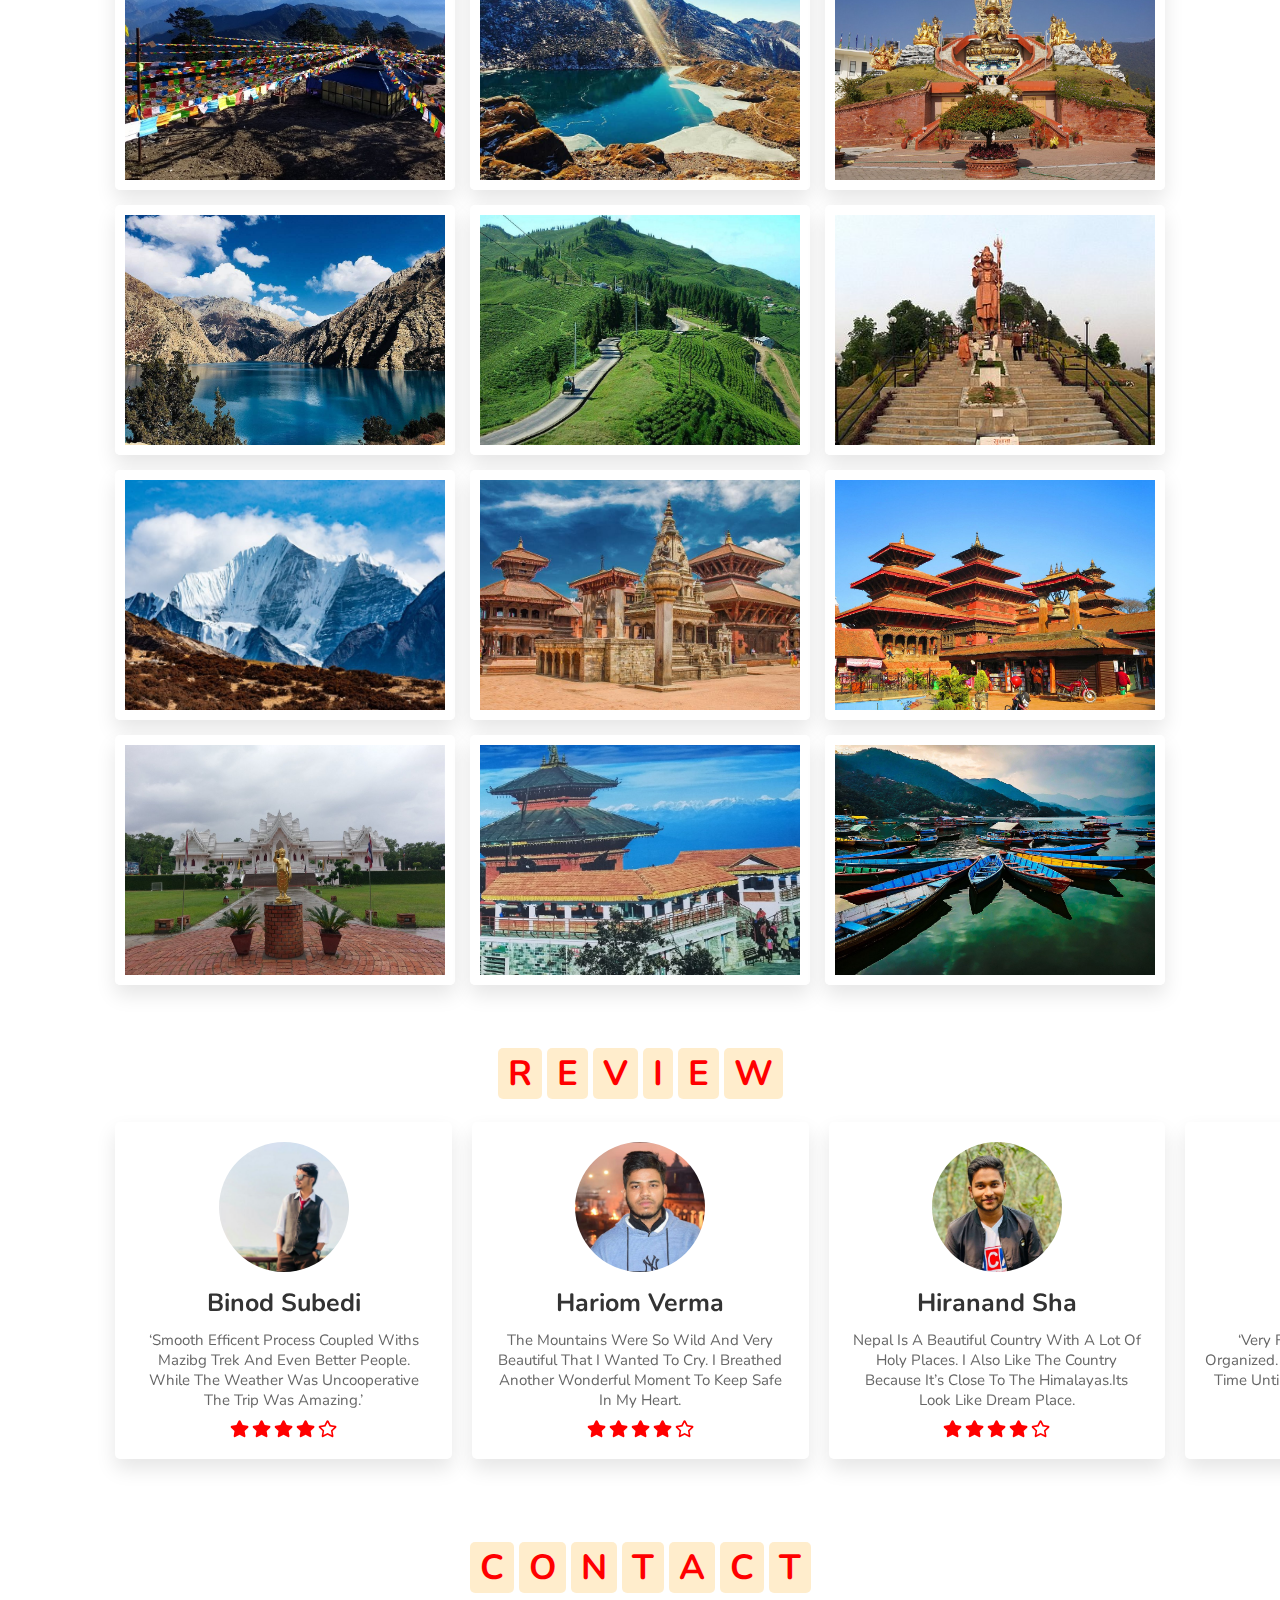
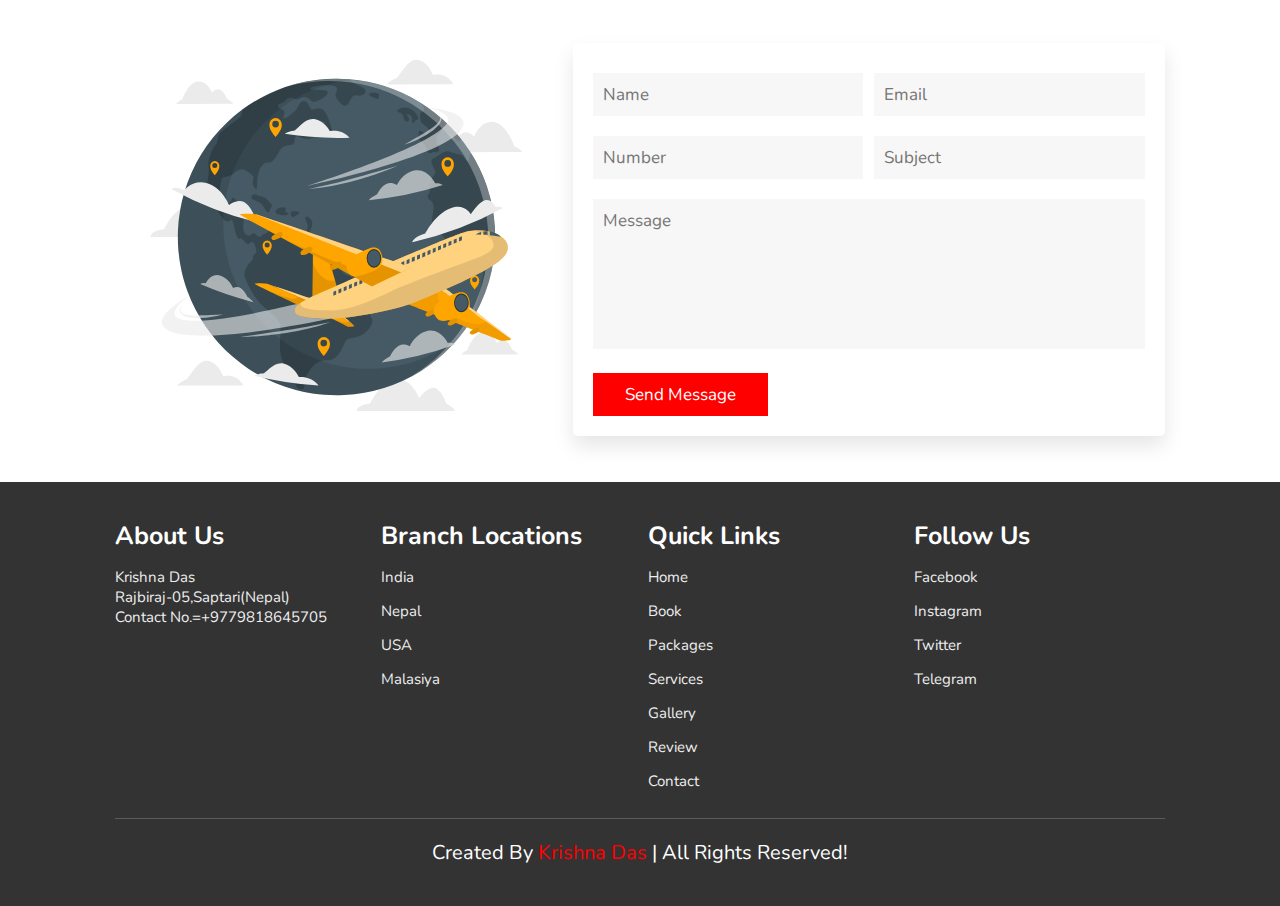
==== commit b9dfecbf: "Removing one text" ====
--- a/index.html
+++ b/index.html
@@ -462,7 +462,7 @@
                 <div class="box">
                     <img src="images/pic-1.jpg" alt="">
                     <h3>hariom verma</h3>
-                    <p>The mountains were so wild and  so very beautiful that I wanted to cry. I breathed in another wonderful moment to keep safe in my heart.</p>
+                    <p>The mountains were so wild and very beautiful that I wanted to cry. I breathed  another wonderful moment to keep safe in my heart.</p>
                     <div class="stars">
                         <i class="fas fa-star"></i>
                         <i class="fas fa-star"></i>
